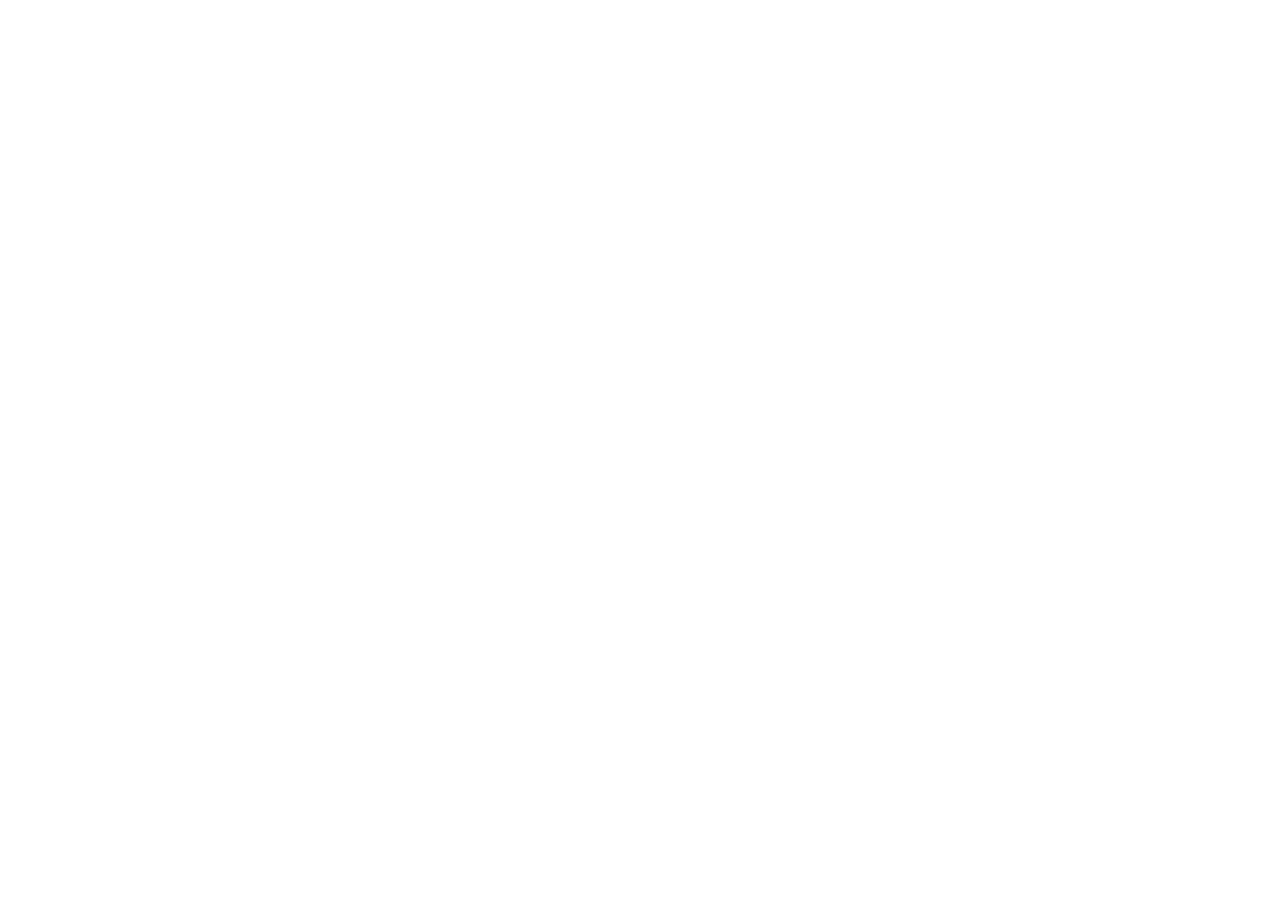
==== Assignment-2/index.html @ 61f71b46 "started assignment 2" ====
<!DOCTYPE html>
<html lang="en">
<head>
    <meta charset="UTF-8">
    <meta http-equiv="X-UA-Compatible" content="IE=edge">
    <meta name="viewport" content="width=device-width, initial-scale=1.0">
    <title>Assignment 2</title>
    <link rel="stylesheet" href="style.css">
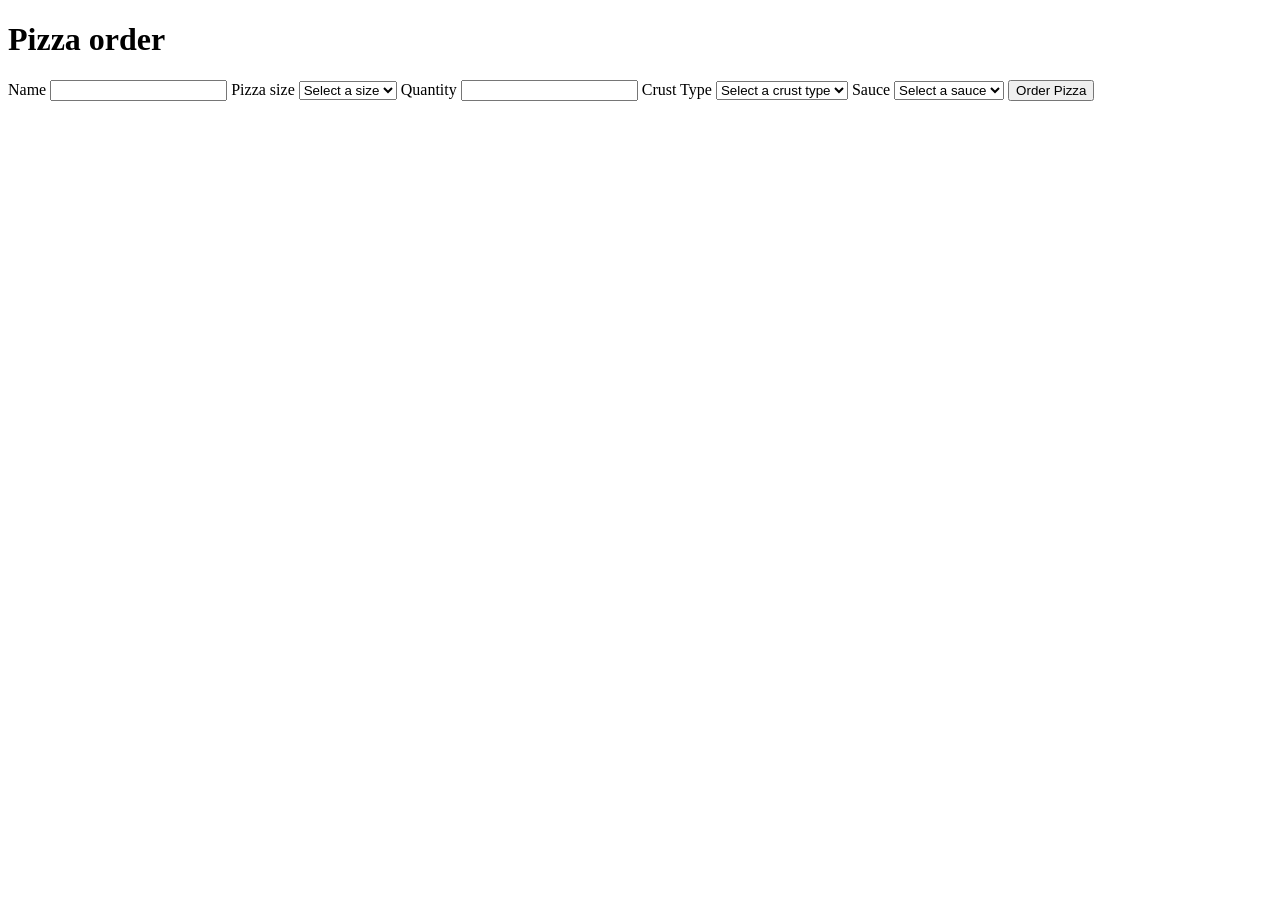
==== commit e100696b: "added Pizza size choice, quantity and crust size" ====
--- a/Assignment-2/index.html
+++ b/Assignment-2/index.html
@@ -4,6 +4,50 @@
     <meta charset="UTF-8">
     <meta http-equiv="X-UA-Compatible" content="IE=edge">
     <meta name="viewport" content="width=device-width, initial-scale=1.0">
-    <title>Assignment 2</title>
+    <title>Pizza Place</title>
     <link rel="stylesheet" href="style.css">
-    +
+    <!-- javascript -->
+    <script src="script.js"></script>
+</head>
+<body>
+    <div class="container">
+        <h1>Pizza order</h1>
+
+        <!-- student info added to javascript -->
+         <p id="studentInfo"></p>
+         <form id="pizzaForm"></form>
+
+         <label>Name</label>
+         <input type="text" id="name" name="name" required>
+
+         <label>Pizza size</label>
+         <select id="pizzaSize" name="pizzaSize" required>
+             <option value="">Select a size</option>
+             <option value="small">Small</option>
+             <option value="medium">Medium</option>
+             <option value="large">Large</option>
+         </select>
+
+         <label>Quantity</label>
+         <input type="number" id="quantity" name="quantity" min="1" required>
+
+         <label>Crust Type</label>
+         <select id="crustType" name="crustType" required>
+             <option value="">Select a crust type</option>
+             <option value="thin">Thin</option>
+             <option value="regular">Regular</option>
+             <option value="stuffed">Stuffed</option>
+         </select>
+
+         <label>Sauce</label>
+         <select id="sauce" name="sauce" required>
+             <option value="">Select a sauce</option>
+             <option value="tomato">Tomato</option>
+             <option value="alfredo">Alfredo</option>
+             <option value="pesto">Pesto</option>
+         </select>
+
+         <button type="submit">Order Pizza</button>
+    </div>
+</body>
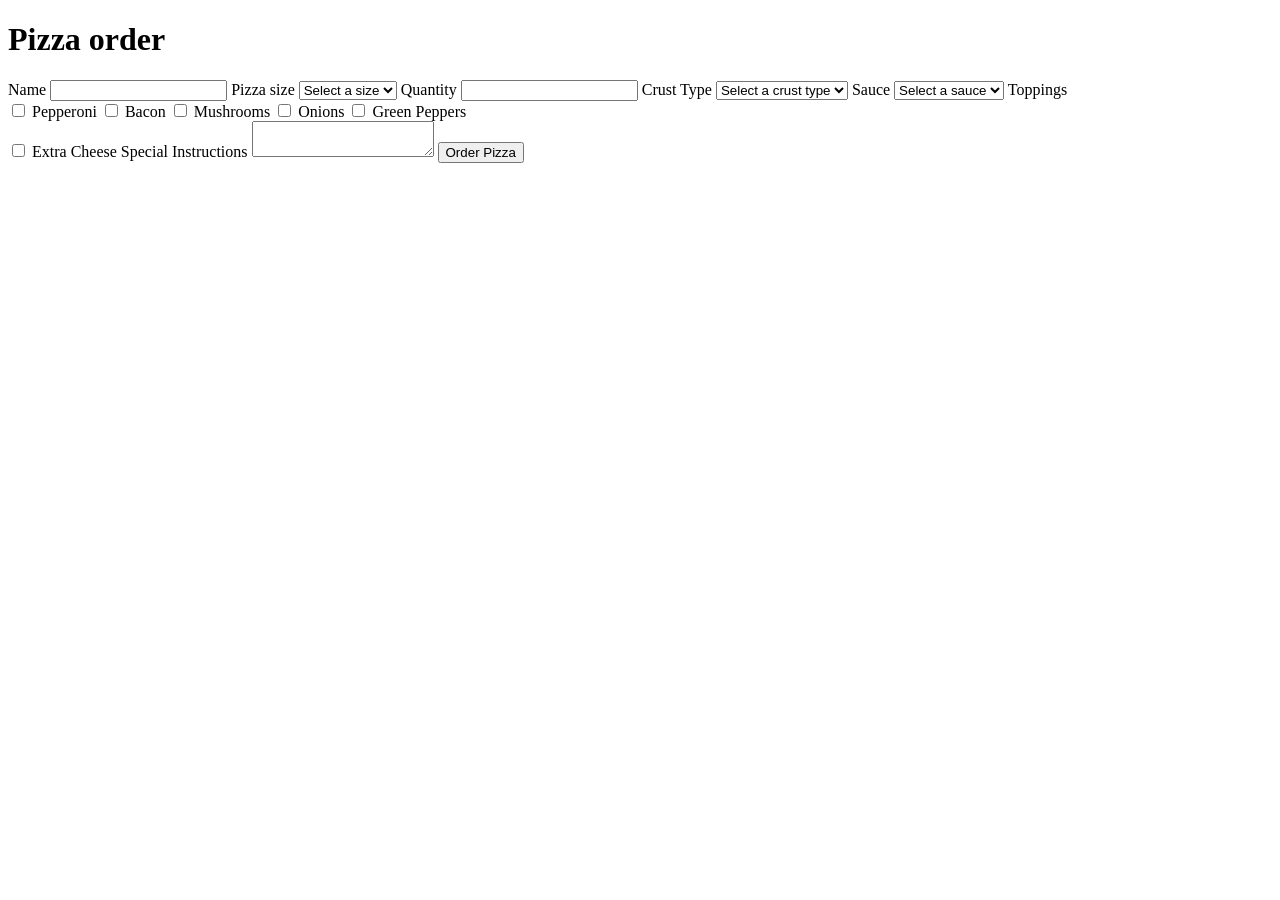
==== commit 3d9ea01f: "finished html page" ====
--- a/Assignment-2/index.html
+++ b/Assignment-2/index.html
@@ -5,10 +5,10 @@
     <meta http-equiv="X-UA-Compatible" content="IE=edge">
     <meta name="viewport" content="width=device-width, initial-scale=1.0">
     <title>Pizza Place</title>
-    <link rel="stylesheet" href="style.css">
+    <link rel="stylesheet" href="css/style.css">
 
     <!-- javascript -->
-    <script src="script.js"></script>
+    <script src="js/script.js" defer></script>
 </head>
 <body>
     <div class="container">
@@ -16,7 +16,7 @@
 
         <!-- student info added to javascript -->
          <p id="studentInfo"></p>
-         <form id="pizzaForm"></form>
+         <form id="pizzaForm">
 
          <label>Name</label>
          <input type="text" id="name" name="name" required>
@@ -48,6 +48,46 @@
              <option value="pesto">Pesto</option>
          </select>
 
+         <label>Toppings</label>
+         <div class="toppings">
+            <label>
+                <input type="checkbox" name="toppings" value="Pepperoni">
+                Pepperoni
+            </label>
+
+            <label>
+                <input type="checkbox" name="toppings" value="Bacon">
+                Bacon
+            </label>
+
+            <label>
+                <input type="checkbox" name="toppings" value="Mushrooms">
+                Mushrooms
+            </label>
+
+            <label>
+                <input type="checkbox" name="toppings" value="Onions">
+                Onions
+            </label>
+
+            <label>
+                <input type="checkbox" name="toppings" value="Green Peppers">
+                Green Peppers
+            </label>
+        </div>
+
+
+         <label>
+            <input type="checkbox" id="extraCheese">
+            Extra Cheese
+        </label>
+
+        <label>Special Instructions</label>
+        <textarea id="instructions" name="instructions"></textarea>
+
          <button type="submit">Order Pizza</button>
+         </form>
+
+         <div id="orderSummary"></div>
     </div>
 </body>
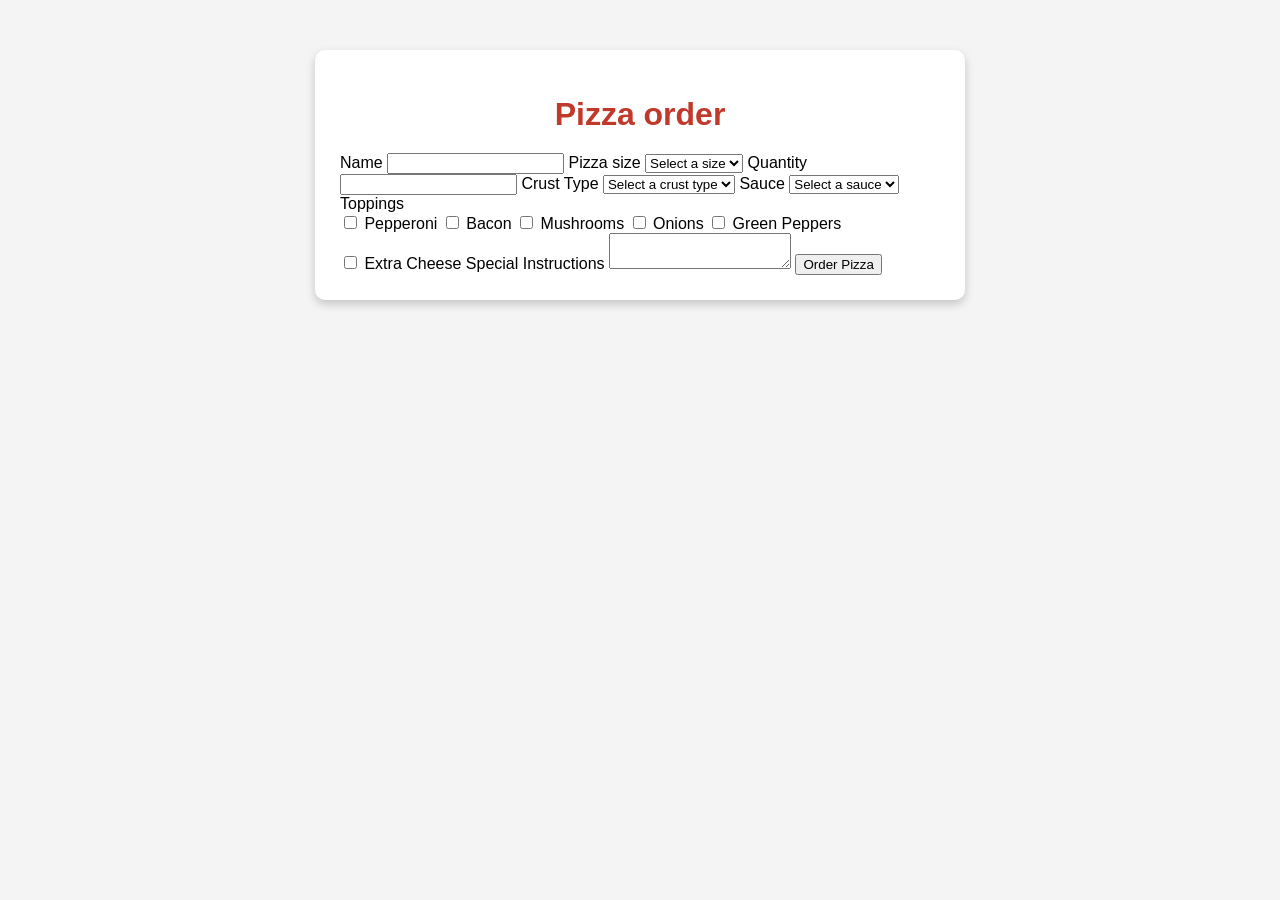
==== commit c72b6869: "changed the header" ====
--- a/Assignment-2/index.html
+++ b/Assignment-2/index.html
@@ -5,7 +5,7 @@
     <meta http-equiv="X-UA-Compatible" content="IE=edge">
     <meta name="viewport" content="width=device-width, initial-scale=1.0">
     <title>Pizza Place</title>
-    <link rel="stylesheet" href="css/style.css">
+    <link rel="stylesheet" href="css/styles.css">
 
     <!-- javascript -->
     <script src="js/script.js" defer></script>
--- a/Assignment-2/css/styles.css
+++ b/Assignment-2/css/styles.css
@@ -0,0 +1,23 @@
+body {
+    font-family: Arial, Helvetica, sans-serif;
+    background: #f4f4f4;
+    margin: 0;
+    padding: 20px;
+}
+
+/* Main Container */
+.container {
+    max-width: 600px;
+    margin: 30px auto;
+    background: #ffffff;
+    padding: 25px;
+    border-radius: 10px;
+    box-shadow: 0 4px 10px rgba(0, 0, 0, 0.2);
+}
+
+/* Heading */
+h1 {
+    text-align: center;
+    color: #c0392b;
+    margin-bottom: 20px;
+}
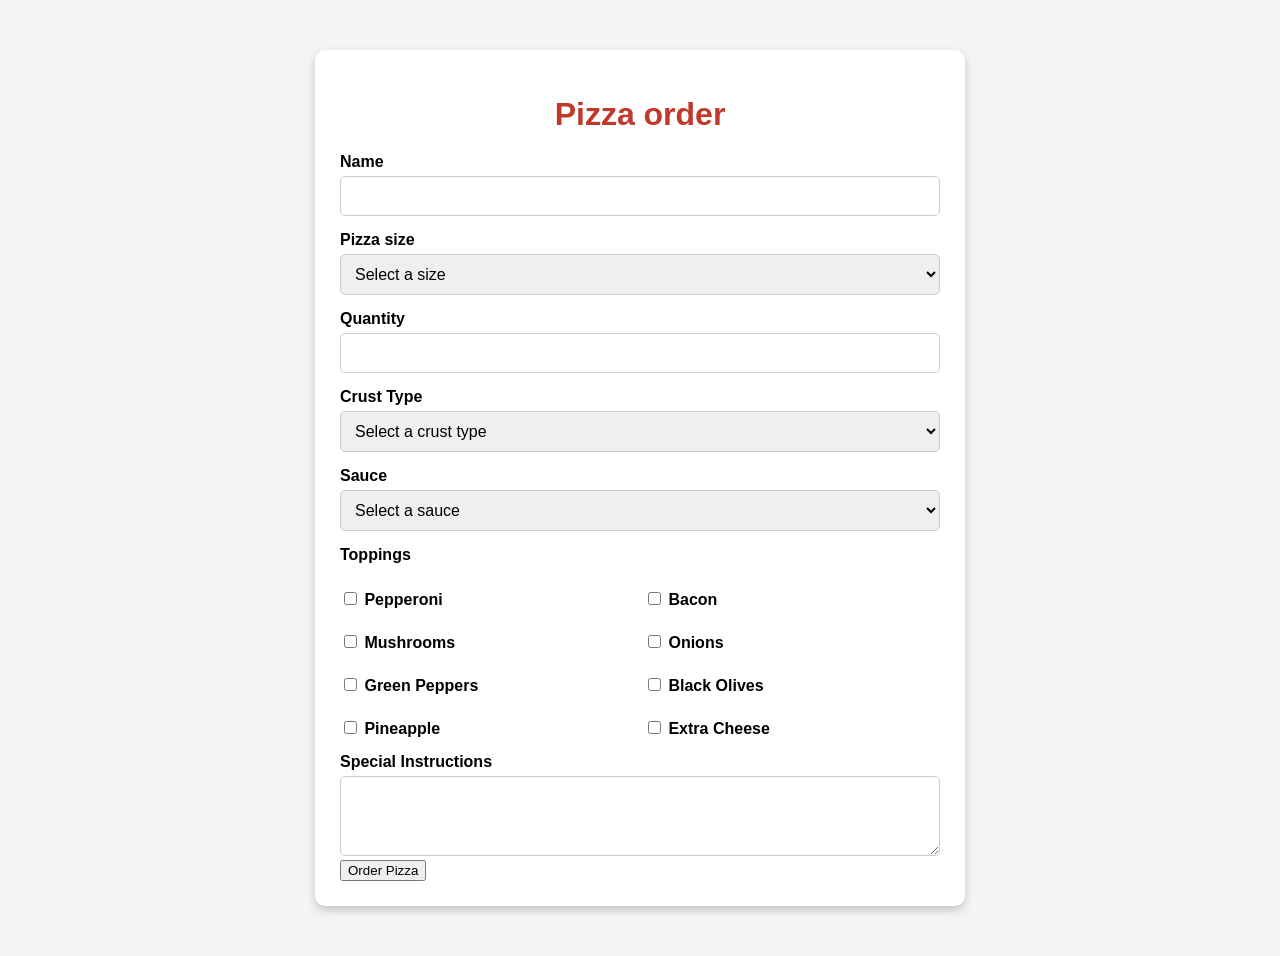
==== commit 43b6fac6: "added more toppings" ====
--- a/Assignment-2/index.html
+++ b/Assignment-2/index.html
@@ -74,13 +74,22 @@
                 <input type="checkbox" name="toppings" value="Green Peppers">
                 Green Peppers
             </label>
+
+            <label>
+                <input type="checkbox" name="toppings" value="Black Olives">
+                Black Olives
+            </label>
+
+            <label>
+                <input type="checkbox" name="toppings" value="Pineapple">
+                Pineapple
+            </label>
+
+            <label>
+                <input type="checkbox" name="toppings" value="Extra Cheese">
+                Extra Cheese
+            </label>
         </div>
-
-
-         <label>
-            <input type="checkbox" id="extraCheese">
-            Extra Cheese
-        </label>
 
         <label>Special Instructions</label>
         <textarea id="instructions" name="instructions"></textarea>
--- a/Assignment-2/css/styles.css
+++ b/Assignment-2/css/styles.css
@@ -20,4 +20,47 @@
     text-align: center;
     color: #c0392b;
     margin-bottom: 20px;
+}
+
+/* Student Information */
+#studentInfo {
+    text-align: center;
+    font-weight: bold;
+    color: #555;
+    margin-bottom: 20px;
+}
+
+/* Labels */
+label {
+    display: block;
+    margin-top: 15px;
+    font-weight: bold;
+}
+
+/* Text Inputs, Selects, and Textarea */
+input[type="text"],
+input[type="number"],
+select,
+textarea {
+    width: 100%;
+    padding: 10px;
+    margin-top: 5px;
+    border: 1px solid #ccc;
+    border-radius: 5px;
+    box-sizing: border-box;
+    font-size: 16px;
+}
+
+/* Textarea */
+textarea {
+    resize: vertical;
+    min-height: 80px;
+}
+
+/* Toppings Section */
+.toppings {
+    margin-top: 10px;
+    display: grid;
+    grid-template-columns: repeat(2, 1fr);
+    gap: 8px;
 }
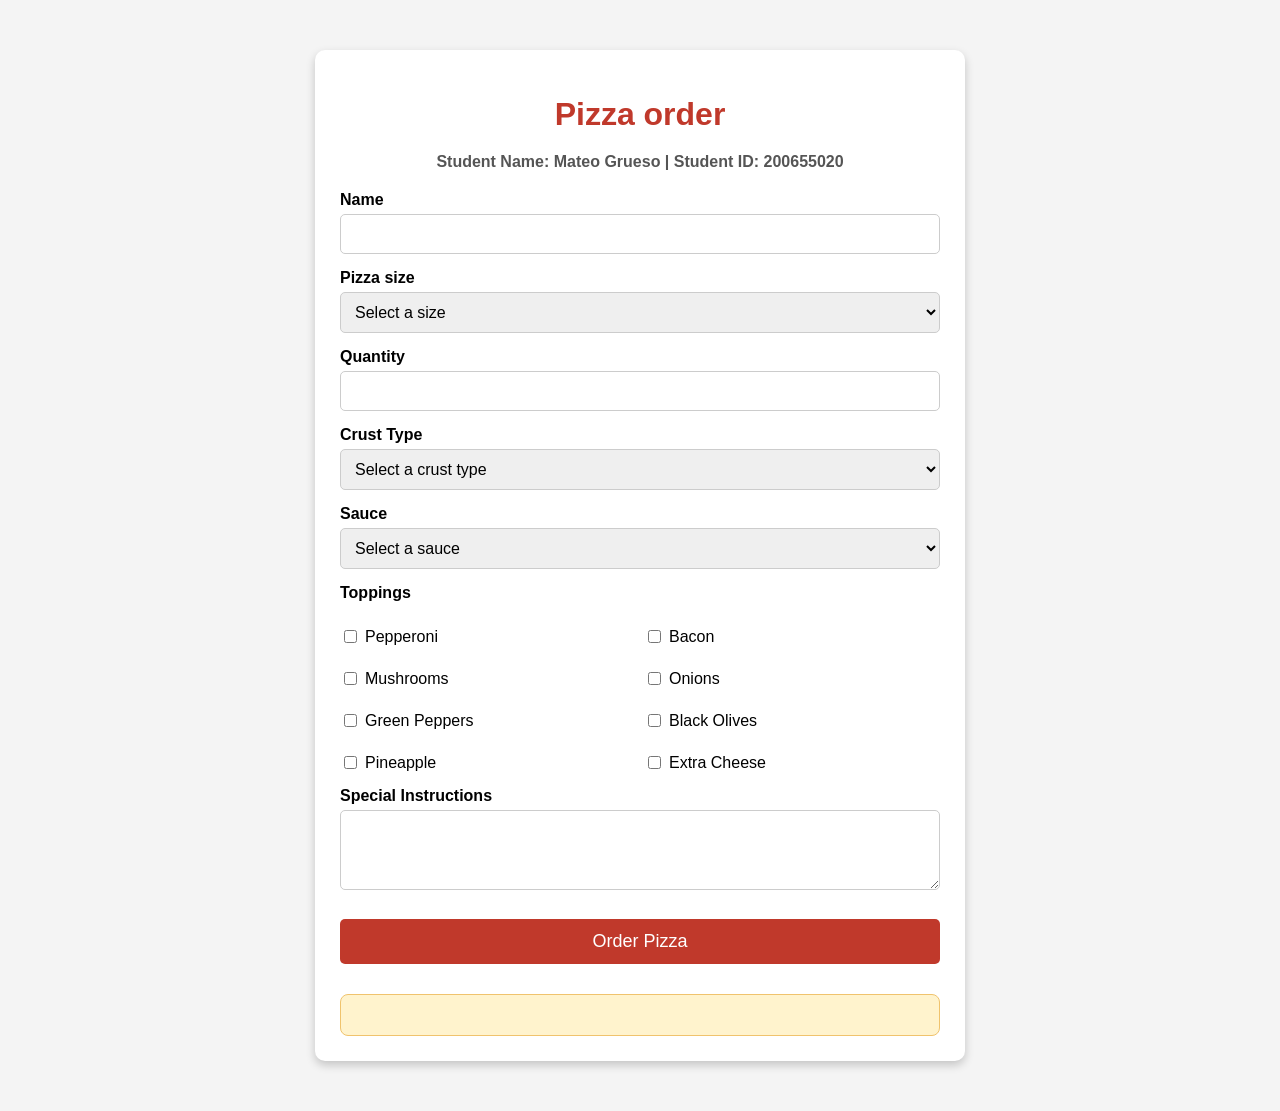
==== commit db55ad27: "finished js" ====
--- a/Assignment-2/index.html
+++ b/Assignment-2/index.html
@@ -99,4 +99,6 @@
 
          <div id="orderSummary"></div>
     </div>
-</body>+</body>
+
+</html>
--- a/Assignment-2/css/styles.css
+++ b/Assignment-2/css/styles.css
@@ -63,4 +63,62 @@
     display: grid;
     grid-template-columns: repeat(2, 1fr);
     gap: 8px;
+}
+
+.toppings label {
+    font-weight: normal;
+    display: flex;
+    align-items: center;
+}
+
+.toppings input {
+    margin-right: 8px;
+}
+
+/* Button */
+button {
+    width: 100%;
+    margin-top: 25px;
+    padding: 12px;
+    background-color: #c0392b;
+    color: white;
+    border: none;
+    border-radius: 5px;
+    font-size: 18px;
+    cursor: pointer;
+    transition: background-color 0.3s ease;
+}
+
+button:hover {
+    background-color: #a93226;
+}
+
+/* Order Summary */
+#orderSummary {
+    margin-top: 30px;
+    padding: 20px;
+    background-color: #fff3cd;
+    border: 1px solid #f0c36d;
+    border-radius: 8px;
+}
+
+#orderSummary h2 {
+    margin-top: 0;
+    color: #c0392b;
+}
+
+#orderSummary p {
+    margin: 8px 0;
+}
+
+/* Mobile Responsive */
+@media (max-width: 600px) {
+    .container {
+        width: 95%;
+        padding: 20px;
+    }
+
+    .toppings {
+        grid-template-columns: 1fr;
+    }
 }
